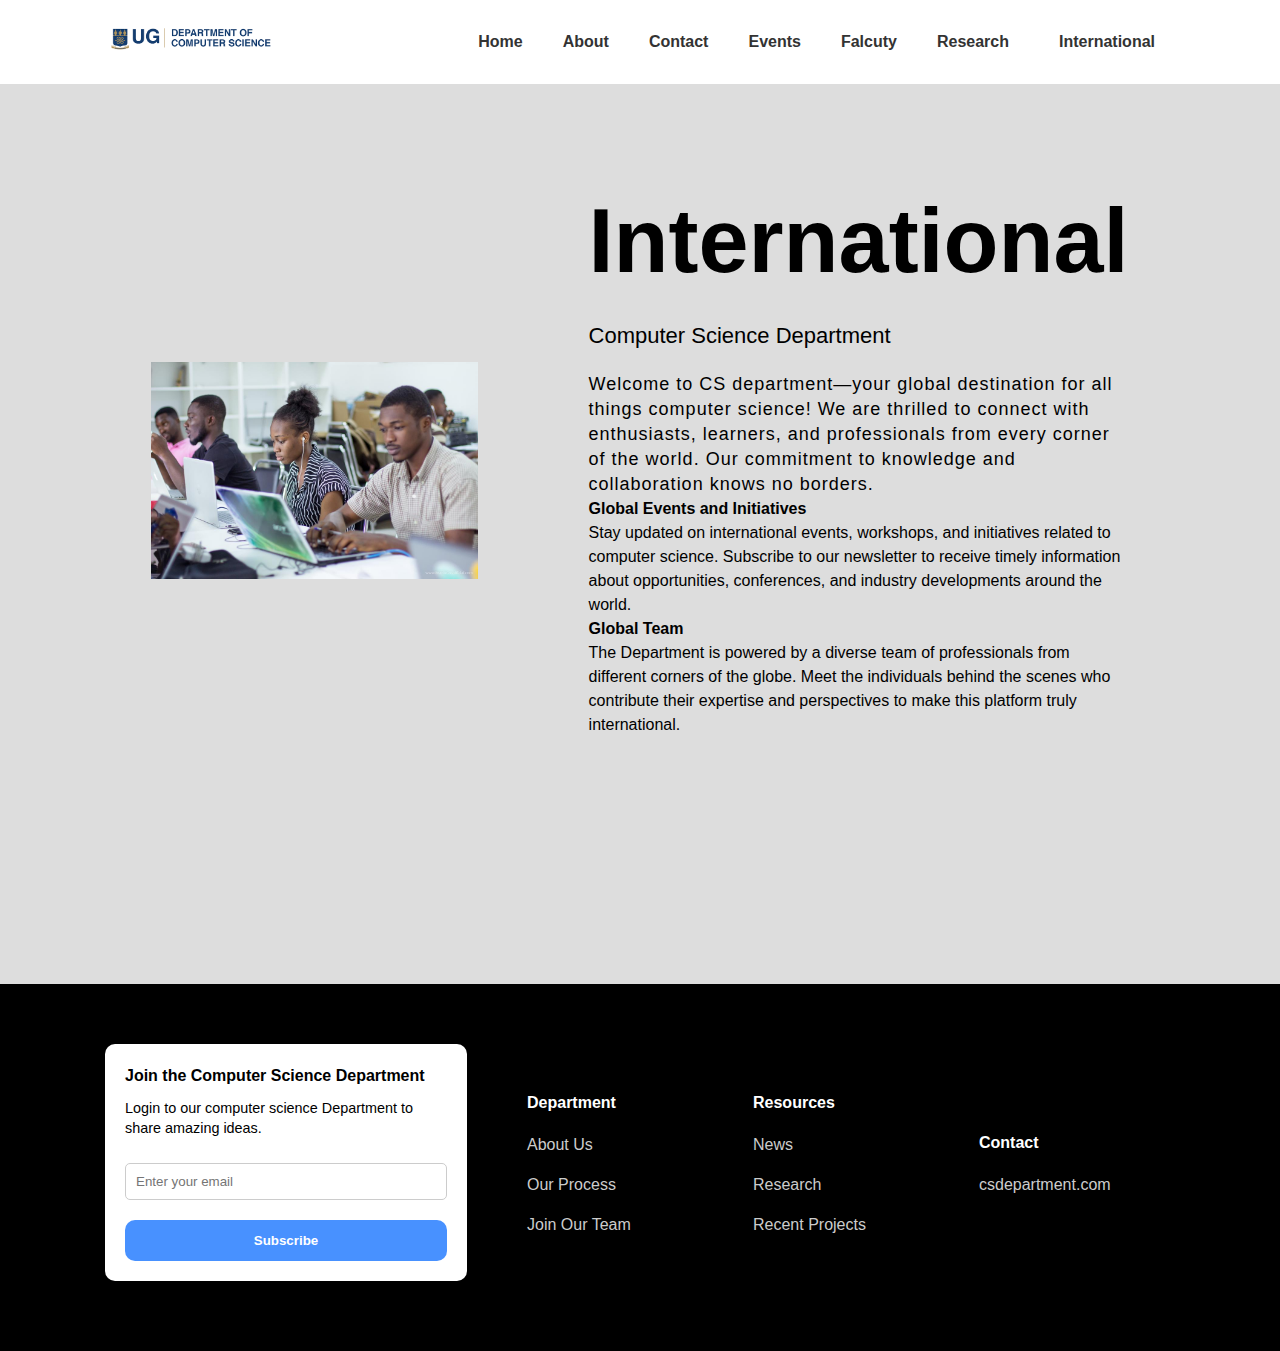
==== International.html @ 90f7d046 "update" ====
<!DOCTYPE html>
<!-- Coding By CodingNepal - codingnepalweb.com -->
<html lang="en">
<head>
  <meta charset="UTF-8">
  <meta name="viewport" content="width=device-width, initial-scale=1.0">
  <meta http-equiv="X-UA-Compatible" content="ie=edge">
 <title> An About Us Page | CoderGirl </title>
  <!---Custom Css File!--->
  <link rel="stylesheet" href="/css/style.css">
</head>
<body>
 
  <nav class="navbar">
    <div class="container">
      
      <div class="logo">
        <a href="index.html">
          <img src="images/logo.png" alt="logo" />
        </a>
      </div>

      <div class="main-menu">
        <ul>
          <li >
            <a href="index.html">Home</a>
          </li>
          <li>
            <a href="About.html">About </a>
          </li>
          <li>
            <a href="Contact.html">Contact</a>
          </li>
          <li>
            <a href="Event.html">Events</a>
          </li>
          <li>
            <a href="Falcuty.html">Falcuty</a>
          </li>
          <li>
            <a href="Research.html">Research</a>
          <li>
            <a href="International.html">International</a>
          </li>
            
          </li>
        </ul>
      </div>
  </nav>


  <section class="about-us">
    <div class="about">
      <img src="/images/about-banner.jpg" class="pic">
      <div class="text">
        <h2>International </h2>
        <h5>Computer Science Department</h5>
          <p>Welcome to CS department—your global destination for all things computer science! We are thrilled to connect with enthusiasts, learners, and professionals from every corner of the world. Our commitment to knowledge and collaboration knows no borders.
            <h4>Global Events and Initiatives</h4>
Stay updated on international events, workshops, and initiatives related to computer science. Subscribe to our newsletter to receive timely information about opportunities, conferences, and industry developments around the world.

<h4>Global Team</h4> 
The Department is powered by a diverse team of professionals from different corners of the globe. Meet the individuals behind the scenes who contribute their expertise and perspectives to make this platform truly international. 

            
            
            </p>
        <div class="data">
        </div>
      </div>
    </div>
  </section>



   <!-- Footer -->
   <footer class="footer bg-black">
    <div class="container">
      <div class="footer-grid">
        <div>
          
          <div class="card">
            <h4>Join the Computer Science Department</h4>
            <p class="text-sm">
              Login to our computer science Department to share amazing ideas.
            </p>
            <form>
              <input type="email" id="email" placeholder="Enter your email" />
              <button type="submit" class="btn btn-primary btn-block">
                Subscribe
              </button>
            </form>
          </div>
         
        </div>
        <div>
          <h4>Department</h4>
          <ul>
            <li><a href="#">About Us</a></li>
            <li><a href="#">Our Process</a></li>
            <li><a href="#">Join Our Team</a></li>
          </ul>
        </div>
        <div>
          <h4>Resources</h4>
          <ul>
            <li><a href="#">News</a></li>
            <li><a href="#">Research</a></li>
            <li><a href="#">Recent Projects</a></li>
          </ul>
        </div>
        <div>
          <h4>Contact</h4>
          <ul>
            <li>
              <a href="#">csdepartment.com</a>
            </li>
          </ul>
        </div>
      </div>
    </div>
  </footer>
</body>
</html>
---- css/style.css ----
* {
  box-sizing: border-box;
  margin: 0;
  padding: 0;
}

:root {
  --primary-color: #4891ff;
  --light-color: #f4f4f6;
  --dark-color: #111;
}

body {
  font-family: 'Poppins', sans-serif;
  font-size: 16px;
  line-height: 1.5;
  background: #fff;
  overflow-x: hidden;
}

a {
  text-decoration: none;
  color: #333;
}

ul {
  list-style: none;
}

img {
  max-width: 50%;
}

/* Navbar */
.navbar {
  background: #fff;
  padding: 20px;
}

.navbar .container {
  display: flex;
  justify-content: space-between;
  align-items: center;
}

.navbar .main-menu ul {
  display: flex;
}

.navbar ul li a {
  padding: 10px 20px;
  display: block;
  font-weight: 600;
  transition: 0.5s;
}

.navbar ul li a:hover {
  color: var(--primary-color);
}

.navbar ul li a i {
  margin-right: 10px;
}

.navbar ul li:last-child a {
  margin-left: 10px;
}

/* Hero */
.hero {
  margin-bottom: 50px;
}

.hero .container {
  width: 100%;
  display: flex;
  flex-direction: row;
  justify-content: space-between;
  align-items: center;
}

/* .hero .hero-image {
  width: 50%;
  height: 55vh;
  align-items: center;
  justify-content: center;
} */

/* .hero-image .image {
  width: 50%;
  height: 50vh;
} */

.hero .hero-content {
  width: 90%;
}

.hero .hero-text {
  width: 70%;
  margin-bottom: 20px;
}

.hero .hero-course .hero-buttons {
  margin-bottom: 10px;
  margin: 10px 20px;
}

/* Video */
.video {
  padding: 10px 0 40px;
}

.video .video-content {
  display: flex;
  flex-direction: column;
  align-items: center;
}

.video .video-preview {
  margin-bottom: 20px;
}

/* Testimonials */
.testimonials {
  padding: 40px 0;
}

.testimonials .testimonials-heading {
  width: 700px;
  margin-bottom: 40px;
}

.testimonials .testimonials-grid {
  display: grid;
  grid-template-columns: repeat(3, 1fr);
  gap: 30px;
}

.testimonials .card p:nth-child(2) {
  margin-top: 30px;
  font-weight: bold;
}

/* Pricing */
.pricing .pricing-grid {
  display: grid;
  grid-template-columns: repeat(2, 1fr);
  gap: 30px;
  margin-top: 50px;
}

.pricing .pricing-card-subheading {
  margin-bottom: 30px;
}

.pricing .pricing-card-price {
  margin-bottom: 30px;
  padding: 20px 0;
  border-bottom: 1px solid #ccc;
}

.pricing ul {
  margin: 30px 0;
}

.pricing ul li {
  margin-bottom: 20px;
}

.pricing ul li i {
  margin-right: 10px;
}

.pricing .pricing-footer {
  margin: 30px 0;
}

/* FAQ */
.faq {
  padding: 40px 0;
}

.faq .faq-group {
  border-bottom: 1px solid #ccc;
  padding-bottom: 20px;
}

.faq .faq-group .faq-group-header {
  padding: 20px 0;
  margin-bottom: 15px;
  position: relative;
}

.faq .faq-group .faq-group-header h4 {
  font-weight: 600;
  width: 95%;
}

.faq .faq-group .faq-group-header i {
  position: absolute;
  right: 0;
  top: 35px;
  font-size: 1.3rem;
  cursor: pointer;
}

.faq .faq-group .faq-group-body {
  display: none;
}

.faq .faq-group .faq-group-body.open {
  display: block;
}

.faq ul.faq-menu {
  max-width: 400px;
  margin: auto;
  display: flex;
  justify-content: space-between;
  align-items: center;
  background: #ddd;
  padding: 10px 20px;
  border-radius: 10px;
  font-weight: 600;
  cursor: pointer;
}

.faq ul.faq-menu li {
  padding: 10px 20px;
  border-radius: 5px;
  text-align: center;
}

.faq ul.faq-menu li.active {
  background: var(--primary-color);
  color: #fff;
}

/* Footer */
.footer {
  padding: 40px 0;
  position: relative;
}

.footer h4 {
  margin-bottom: 10px;
}

.footer ul li {
  line-height: 2.5;
}

.footer a {
  color: #ccc;
}

.footer i {
  font-size: 1.5rem;
  margin-right: 10px;
}

.footer-grid {
  display: grid;
  grid-template-columns: 2fr 1fr 1fr 1fr;
  gap: 30px;
  justify-content: center;
  align-items: center;
}

.footer .card {
  margin: 20px 30px 30px 0;
}

.footer input[type='email'] {
  width: 100%;
  padding: 10px;
  border: 1px solid #ccc;
  border-radius: 5px;
  margin: 20px 0;
}

/* Utility Classes */
.container {
  max-width: 1100px;
  margin: 0 auto;
  padding: 0 15px;
}

.container-sm {
  max-width: 800px;
  margin: 0 auto;
  padding: 0 15px;
}

/* Card */
.card {
  background: #fff;
  color: #000;
  border-radius: 10px;
  padding: 20px;
}

/* Buttons */
.btn {
  display: inline-block;
  padding: 13px 20px;
  background: var(--light-color);
  color: #333;
  font-weight: 600;
  text-decoration: none;
  border: none;
  border-radius: 10px;
  cursor: pointer;
  text-align: center;
  transition: 0.5s;
}

.btn:hover {
  opacity: 0.8;
}

.btn-primary {
  background: var(--primary-color);
  color: #fff;
}

.btn-dark {
  background: var(--dark-color);
  color: #fff;
}

.btn-block {
  display: block;
  width: 100%;
}

/* Text Classes */
.text-xxl {
  font-size: 3rem;
  line-height: 1.2;
  font-weight: 600;
  margin: 40px 0 20px;
}

.text-xl {
  font-size: 2.2rem;
  line-height: 1.4;
  font-weight: normal;
  margin: 40px 0 20px;
}

.text-lg {
  font-size: 1.8rem;
  line-height: 1.4;
  font-weight: normal;
  margin: 30px 0 20px;
}

.text-md {
  font-size: 1.2rem;
  line-height: 1.4;
  font-weight: normal;
  margin: 20px 0 10px;
}

.text-sm {
  font-size: 0.9rem;
  line-height: 1.4;
  font-weight: normal;
  margin: 10px 0 5px;
}

.text-center {
  text-align: center;
}

/* Background */
.bg-primary {
  background: var(--primary-color);
  color: #fff;
}

.bg-light {
  background: var(--light-color);
  color: #333;
}

.bg-dark {
  background: var(--dark-color);
  color: #fff;
}

.bg-black {
  background: #000;
  color: #fff;
}

/* Hamburger Button */
.hamburger-button {
  display: none;
  background: none;
  border: none;
  cursor: pointer;
  padding: 10px;
  z-index: 1000;
}

.hamburger-button .hamburger-line {
  width: 30px;
  height: 3px;
  background: #333;
  margin: 6px 0;
}


/* Media Queries */
@media (max-width: 960px) {
  .text-xxl {
    font-size: 2.5rem;
  }
}

@media (max-width: 670px) {
  .navbar .main-menu {
    display: none;
  }

  .navbar .hamburger-button {
    display: block;
  }

  .hero .container {
    background: url('../images/hero-bg-mobile.png') no-repeat;
    background-size: 350px 400px;
    background-position: bottom;
    height: 770px;
  }

  .hero .hero-content,
  .hero .hero-text {
    width: 100%;
    text-align: center;
  }


  .hero .hero-buttons .btn {
    margin-bottom: 10px;
    display: block;
    width: 100%;
    
  }

  .testimonials .testimonials-heading {
    max-width: 100%;
    text-align: center;
  }

  .testimonials .testimonials-grid,
  .pricing .pricing-grid,
  .footer .footer-grid {
    grid-template-columns: 1fr;
  }

  .footer .card {
    margin-right: 0;
  }

  .footer .footer-grid > div {
    text-align: center;
  }

  /* Text */
  .text-xl {
    font-size: 1.9rem;
  }

  .text-lg {
    font-size: 1.5rem;
  }

  .text-md {
    font-size: 1.1rem;
  }
}

@media (max-width: 500px) {
  .text-xxl {
    font-size: 2rem;
  }
}



.about-us{
  height: 100vh;
  width: 100%;
  padding: 90px 0;
  background: #ddd;
}
.pic{
  height: auto;
  width:  30%;
}
.about{
  width: 1130px;
  max-width: 85%;
  margin: 0 auto;
  display: flex;
  align-items: center;
  justify-content: space-around;
}
.text{
  width: 540px;
}
.text h2{
  font-size: 90px;
  font-weight: 600;
  margin-bottom: 10px;
}
.text h5{
  font-size: 22px;
  font-weight: 500;
  margin-bottom: 20px;
}
span{
  color: #4070f4;
}
.text p{
  font-size: 18px;
  line-height: 25px;
  letter-spacing: 1px;
}
.data{
  margin-top: 30px;
}
.hire{
  font-size: 18px;
  background: #4070f4;
  color: #fff;
  text-decoration: none;
  border: none;
  padding: 8px 25px;
  border-radius: 6px;
  transition: 0.5s;
}
.hire:hover{
  background: #000;
  border: 1px solid #4070f4;
}




/*Learn More*/
.card-list {
  display: grid;
  grid-template-columns: repeat(auto-fill, minmax(300px, 1fr));
  max-width: 1250px;
  margin: 150px auto;
  padding: 20px;
  gap: 20px;
}
.card-list .card-item {
  background: #fff;
  padding: 26px;
  border-radius: 8px;
  box-shadow: 0px 5px 10px rgba(0, 0, 0, 0.04);
  list-style: none;
  cursor: pointer;
  text-decoration: none;
  border: 2px solid transparent;
  transition: border 0.5s ease;
}
.card-list .card-item:hover {
  border: 2px solid #000;
}
.card-list .card-item img {
  width: 100%;
  max-width: 100%;
  aspect-ratio: 16/9;
  border-radius: 8px;
  object-fit: cover;
}
.card-list span {
  display: inline-block;
  background: #F7DFF5;
  margin-top: 32px;
  padding: 8px 15px;
  font-size: 0.75rem;
  border-radius: 50px;
  font-weight: 600;
}
.card-list .developer {
  background-color: #F7DFF5; 
  color: #B22485;
}   
.card-list .designer {
  background-color: #d1e8ff;
  color: #2968a8;
}
.card-list .editor {
  background-color: #d6f8d6; 
  color: #205c20;
}
.card-item h3 {
  color: #000;
  font-size: 1.438rem;
  margin-top: 28px;
  font-weight: 600;
}
.card-item .arrow {
  display: flex;
  align-items: center;
  justify-content: center;
  transform: rotate(-35deg);
  height: 40px;
  width: 40px;
  color: #000;
  border: 1px solid #000;
  border-radius: 50%;
  margin-top: 40px;
  transition: 0.2s ease;
}
.card-list .card-item:hover .arrow  {
  background: #000;
  color: #fff; 
}
@media (max-width: 1200px) {
  .card-list .card-item {
      padding: 15px;
  }
}
@media screen and (max-width: 980px) {
  .card-list {
      margin: 0 auto;
  }
}

.contact-header {
  margin-left: 65px;
  justify-content: center;
}

.contact .row {
  margin: 20px 0 90px;
  width: 100%;
  max-width: 100%;
  display: flex;
  align-items: center;
  justify-content: center;
}

.contact .row .col {
  padding: 0 10px;
  width: calc(100% / 2 - 50px);
}

.contact .col p {
  margin-bottom: 10px;
}

.contact .col p i {
  color: #7a7a7a;
  margin-right: 10px;
}

.contact form input {
  height: 45px;
  margin-bottom: 20px;
  padding: 10px;
  width: 100%;
  font-size: 16px;
  outline: none;
  border: 1px solid #bfbfbf;
}

.contact form textarea {
  padding: 10px;
  width: 100%;
  font-size: 16px;
  height: 150px;
  outline: none;
  resize: vertical;
  border: 1px solid #bfbfbf;
}

.contact form button {
  margin-top: 10px;
  padding: 10px 20px;
  font-size: 17px;
  color: #fff;
  border: none;
  cursor: pointer;
  border-radius: 5px;
  background: #333;
  transition: 0.2s ease;
}

.contact form button:hover {
  background: #525252;
}
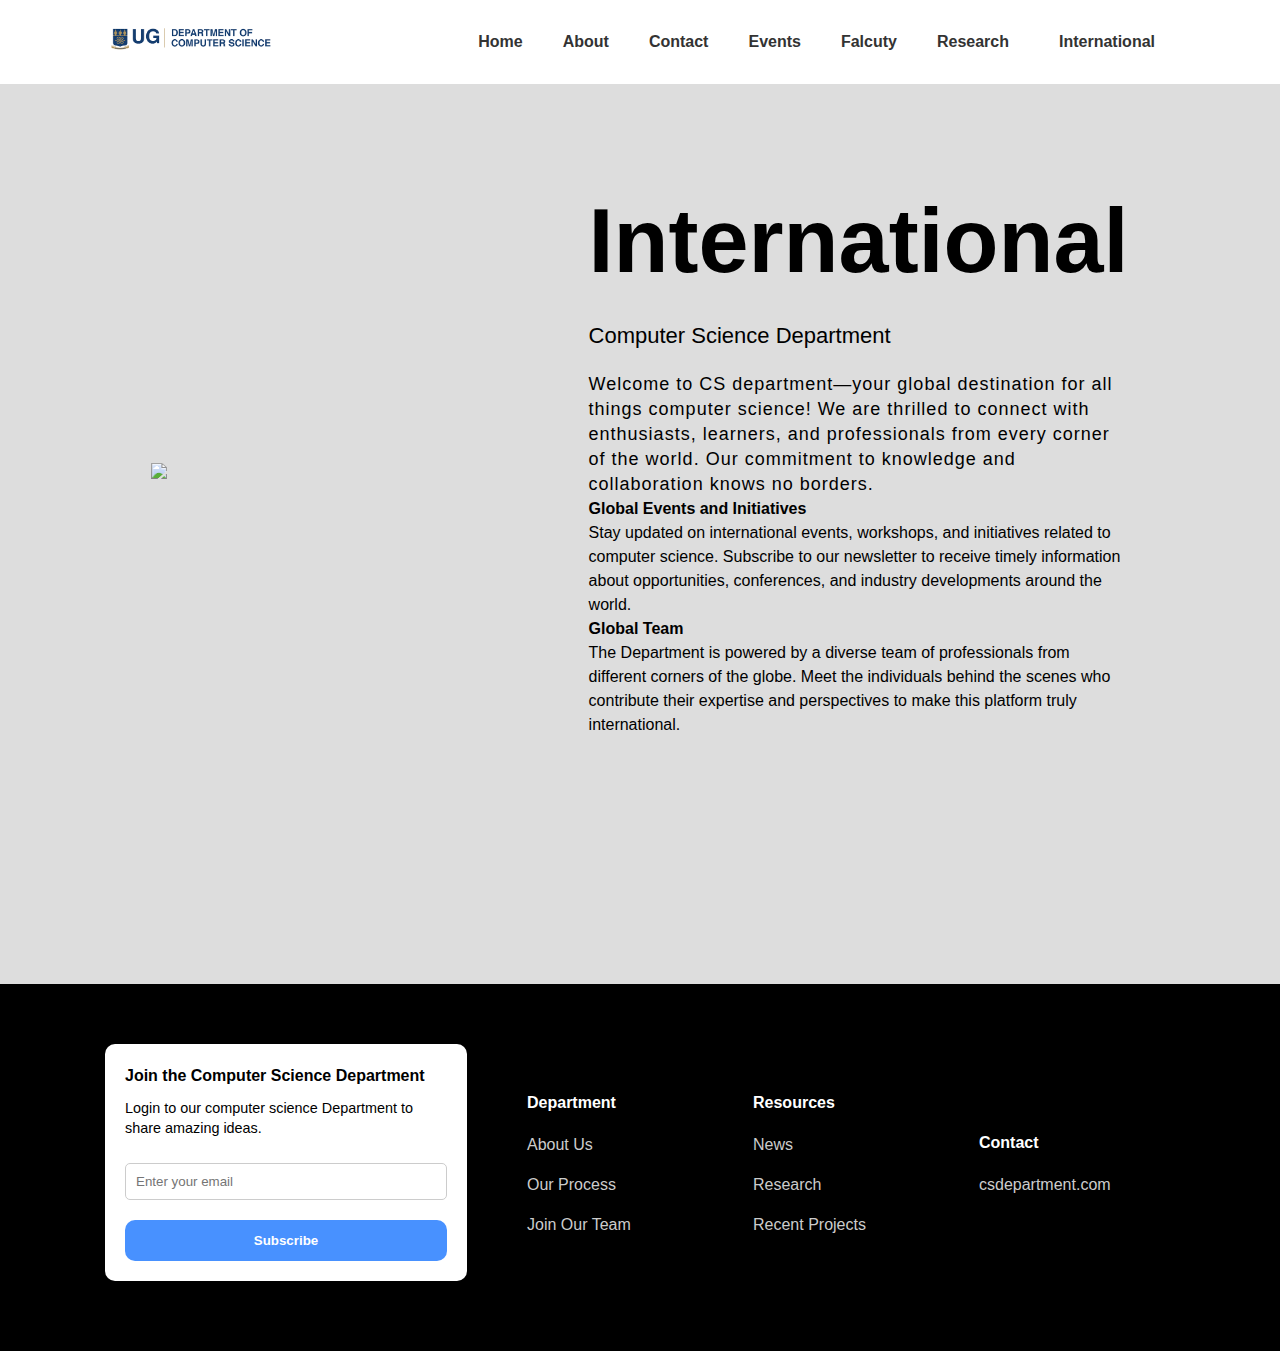
==== commit 9ad7155b: "added link" ====
--- a/International.html
+++ b/International.html
@@ -51,7 +51,7 @@
 
   <section class="about-us">
     <div class="about">
-      <img src="/images/about-banner.jpg" class="pic">
+      <img src="https://images.unsplash.com/photo-1454165804606-c3d57bc86b40?q=80&w=2940&auto=format&fit=crop&ixlib=rb-4.0.3&ixid=M3wxMjA3fDB8MHxwaG90by1wYWdlfHx8fGVufDB8fHx8fA%3D%3D" class="pic">
       <div class="text">
         <h2>International </h2>
         <h5>Computer Science Department</h5>
